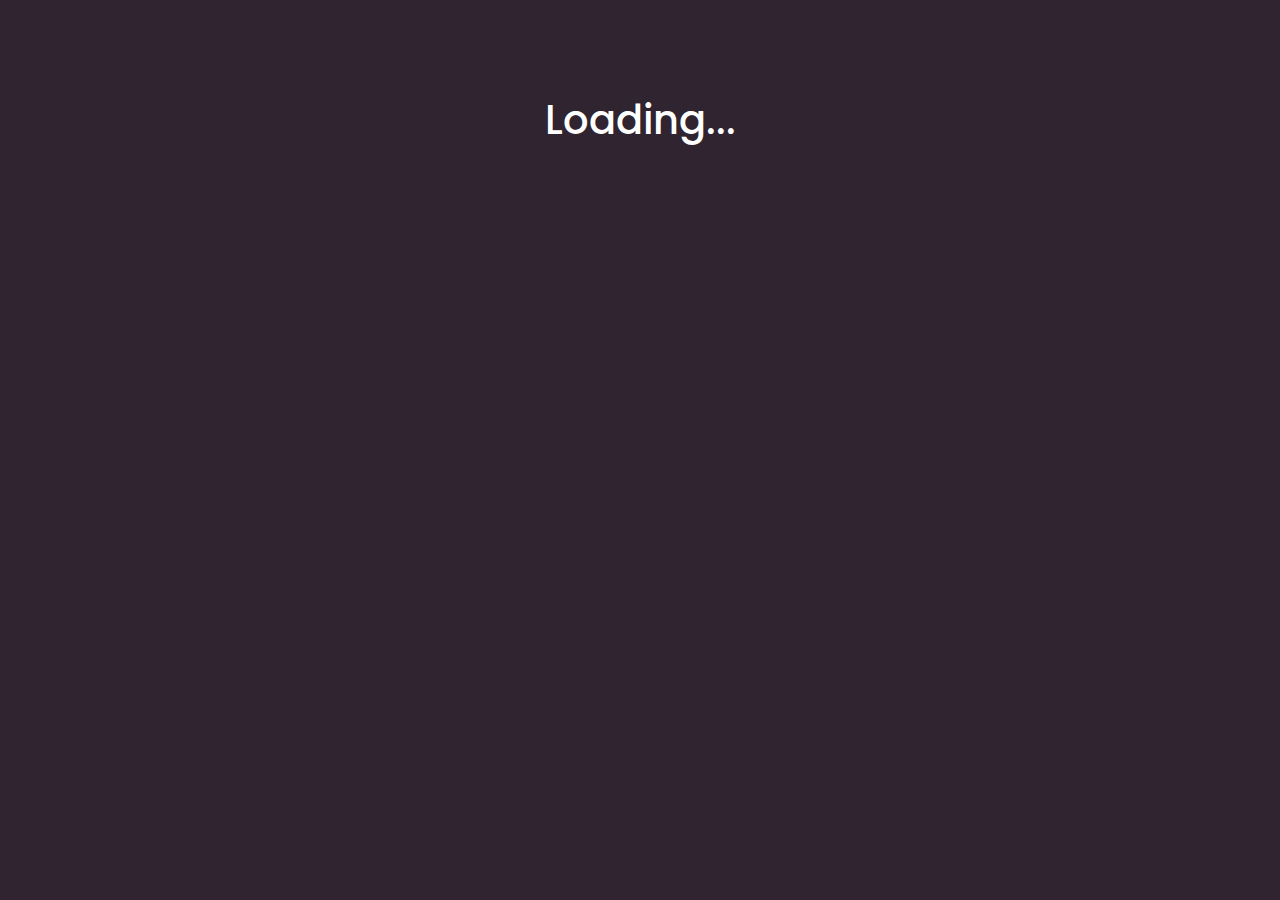
==== index.html @ 90894c11 "initial commit" ====
<!doctype html>
<html lang="en">
<head>
	<!-- metatags -->
	<meta charset="utf-8">
	<meta name="viewport" content="width=device-width, initial-scale=1, shrink-to-fit=no">
	<meta name="theme-color" content="#343a40">

	<!-- SEO related -->
	<meta name="description" content="Welcome to blockchain development. Your ICO is over, hype is drying up. Take the private keys, drain everything.">
	<meta name="keywords" content="Ethereum, F3D, Fomo3D, Proof of Weak Hands, P3D, PoWH3D, Cryptocurrency, ICO, Parody, Satire, Gambling, Jackpot, Lottery, Referral, Passive Income, UBI">
	<meta name="author" content="Team JUST">

	<!-- open graph -->
	<meta property="og:title" content="Fomo4D: Your Personal Exit Scam">
	<meta property="og:description" content="Welcome to blockchain development. Your ICO is over, hype is drying up. Take the private keys, drain everything.">
	<meta property="og:type" content="website">
	<meta property="og:url" content="https://fomo4d.io/">
	<meta property="og:image" content="https://exitscam.me/img/og_logo.png">
	<meta property="og:image:width" content="400">
	<meta property="og:iamge:height" content="400">

	<!-- icons -->
	<link rel="apple-touch-icon" sizes="114x114" href="../img/apple-114.png">
	<link rel="apple-touch-icon" sized="72x72" href="../img/apple-72.png">
	<link rel="apple-touch-icon" href="../img/apple.png">
	<link rel="shortcut icon" type="image/x-icon" href="../img/favicon.ico">

	<!-- css -->
	<link rel="stylesheet" href="css/bootstrap.min.css">
	<link rel="stylesheet" href="css/custom.css">
	<link rel="stylesheet" href="css/alertify.css">
	<link rel="stylesheet" href="css/base.css">
	<link rel="stylesheet" href="css/ghostframe.css">
	<link href="https://fonts.googleapis.com/css?family=Poppins:200,400" rel="stylesheet">
	<script src="js/jquery-3.2.0.min.js"></script>
	<title>Fomo4D</title>
</head>
<body>
<module-bash>
</module-bash>
<!-- <div class="blurryboy"></div> -->
<div id="main-wrapper">
	<!-- navigation -->
	<header class="topbar fixed-top">
		<module-navbar>
		</module-navbar>
	</header>
	<!-- /navigation -->
	<!-- noscript message -->
	<noscript>
		<div class="row">
			<div class="col">
				<div class="alert alert-purp pulse text-center text-light" role="alert" style="margin-top:8rem;">Please enable Javascript to play Fomo3D</div>
			</div>
		</div>
	</noscript>
	<!-- /noscript -->
	<!-- modal loading -->
	<!-- toggle with jQuery('#loading').modal({backdrop: 'static', keyboard: false})
    this makes it impossible to close modal by clicking outside the box -->
	<module-metamask></module-metamask>
	<!-- /modal loading -->
	<!-- modal vanity -->
	<module-vanity>
	</module-vanity>

	<div class="modal fade" id="vanity_cn" tabindex="-1" role="dialog" aria-hidden="true">
		<div class="modal-dialog modal-dialog-centered" role="document">
			<div class="modal-content bg-dark text-light">
				<div class="modal-body" style="padding-top:1.5rem; padding-bottom:1.5rem;">
					<!-- Name chooser -->
					<div class="row">
						<div class="col">
							<p class="lead nomarginb">将你的名字永久保留在链上</p>
						</div>
						<div class="col-auto">
							<p class="text-right nomarginb">
								<a href="#" class="closemodal">
									<i class="fas fa-times"></i>
								</a>
							</p>
						</div>
					</div>
					<hr>
					<div class="row">
						<div class="col">
							<div class="row">
								<div class="col">
									<div class="input-group mb-3">
										<div class="input-group-prepend">
											<button class="btn btn-outline-yel" type="button" id="randomName">
												随机
											</button>
										</div>
										<input class="form-control text-center" type="text" placeholder="输入名字" id="nameInput">
									</div>
								</div>
							</div>
							<p class="small">
								<br>
								名字必须符合以下条件:<br>
								-必须独一无二<br>
								-32字符以内<br>
								-小写英文字母及数字<br>
								-不得为纯数字<br>
								-无特殊字母<br>
								-字符间不超过一个空格<br>
								<br>
								如果请求失败，表明名字不符合以上至少一项 <br>
								<br>
								名字永远属于你，但游戏与排行榜仅显示最近使用的名字。你可以拥有任意数量的名字。<br><br>

								起个好名字
							</p>
						</div>
					</div>
					<div class="row">
						<div class="col">
							<button class="btn btn-purp btn-block btn-lg" id="namePurchase"><i class="fab fa-ethereum"></i> 花费 0.01 ETH 命名</button>
							<p style="font-size:0.7rem;color:#afafaf"> 费用将分配给社区成员.</p>
						</div>
					</div>
					<!-- /Name chooser -->
				</div>
			</div>
		</div>
	</div>
</div>

<div class="modal" role="dialog" id="starting_note">
	<div class="modal-dialog" role="document">
		<div class="modal-content bg-dark text-light">
			<div class="modal-header">
				<h5 class="modal-title">Stay Safe! - 注意安全!</h5>
				<button type="button" class="close" data-dismiss="modal" aria-label="Close">
					<span aria-hidden="true">&times;</span>
				</button>
			</div>
			<div class="modal-body">
				<p>FoMo 4D notes.</p>
			</div>
			<div class="modal-footer">
				<button type="button" class="btn btn-block btn-lg btn-secondary btn-purp" data-dismiss="modal">Got it!</button>
			</div>
		</div>
	</div>
</div>
<div id="spacer" class="spacer"></div>
<!-- main content (exchangeable) -->
<module-template>
</module-template>
<module-airdrop>
</module-airdrop>
<module-modal>
</module-modal>
<!-- /main content -->
</div>

<script src="js/clipboard.min.js"></script>
<script src="js/alertify.js"></script>
<script src="js/bootstrap.bundle.js"></script>
<!-- <script src="js/bootstrap.min.js"></script> -->
<script src="js/fontawesome-all.min.js"></script>
<script>
    var language = localStorage.getItem("language")
	var language_suffix = ""
	if (language === undefined || language.length === 0) {
        language = "en"
	}
	if (language === "cn") {
        language_suffix = ".cn"
	}

    if(!localStorage.getItem("seenNote")){
        // Start phishing warning on load
        jQuery("#starting_note").modal()

        localStorage.setItem("seenNote", true)
    }
</script>
<script src="js/bundle.js"></script>
</body>
</html>
---- css/custom.css ----
/* general declarations, unsorted */
body {
	font-family: Poppins;
  background-color: #302430;
}
.brand-logo {
	height: 3rem;
}
.modal-logo {
  height: 2rem;
}
.allcaps {
	text-transform: uppercase;
}
.blurryboy {
	position: fixed;
	display: block;
	z-index: -1;
	left:-0.75%;
	top:-0.5%;
	width: 102%;
	height: 102%;
	background-image: url('../dist/img/purple_bg.jpg');
	background-size: cover;
	background-repeat: no-repeat;
	background-position: center;
	-webkit-filter: blur(5px);
  	-moz-filter: blur(5px);
  	-o-filter: blur(5px);
  	-ms-filter: blur(5px);
  	filter: blur(5px);
}
.blurryboyblue {
	position: fixed;
	display: block;
	z-index: -1;
	left:-0.75%;
	top:-0.5%;
	width: 102%;
	height: 102%;
	background-image: url('../dist/img/blue_bg.jpg');
	background-size: cover;
	background-repeat: no-repeat;
	background-position: center;
	-webkit-filter: blur(5px);
  	-moz-filter: blur(5px);
  	-o-filter: blur(5px);
  	-ms-filter: blur(5px);
  	filter: blur(5px);
}
.blurryboybluedark {
	position: fixed;
	display: block;
	z-index: -1;
	left:-0.75%;
	top:-0.5%;
	width: 102%;
	height: 102%;
	background-image: url('../dist/img/blue_bg_dark.jpg');
	background-size: cover;
	background-repeat: no-repeat;
	background-position: center;
	-webkit-filter: blur(5px);
  	-moz-filter: blur(5px);
  	-o-filter: blur(5px);
  	-ms-filter: blur(5px);
  	filter: blur(5px);
}
.blurryboydark {
	position: fixed;
	display: block;
	z-index: -1;
	left:-0.75%;
	top:-0.5%;
	width: 102%;
	height: 102%;
	background-image: url('../dist/img/purple_bg_dark.jpg');
	background-size: cover;
	background-repeat: no-repeat;
	background-position: center;
	-webkit-filter: blur(5px);
  	-moz-filter: blur(5px);
  	-o-filter: blur(5px);
  	-ms-filter: blur(5px);
  	filter: blur(5px);
}
.p3dblurryboy {
	position: fixed;
	display: block;
	z-index: -1;
	left:-0.75%;
	top:-0.5%;
	width: 102%;
	height: 102%;
	background-image: url('../dist/img/not_purple_bg.jpg');
	background-size: cover;
	background-repeat: no-repeat;
	background-position: center;
	-webkit-filter: blur(5px);
  	-moz-filter: blur(5px);
  	-o-filter: blur(5px);
  	-ms-filter: blur(5px);
  	filter: blur(5px);
}
.outoforder {
  position: absolute;
  left: 0;
  top: 0;
  width: 100%;
  height: 100%;
  z-index: 9;
}
.ooo-purp {
  background-color: rgba(48, 36, 48, 0.8);
}
.ooo-grey {
  background-color: rgba(52, 58, 64, 0.8);
}
.btn-purp {
	color:white;
	background-color: #f000f0;
}
.btn-blu {
	color:white;
	background-color: #0055f0;
}
.btn-blu:hover, .btn-blu.active{
	background-color: #5491ff;
	box-shadow: 0 0 2px #2472ff, 0 0 25px #3e82ff, 0 0 5px #5491ff;
	text-shadow: 0 0 2px #2472ff;
	color:white;
}
.btn-purp:hover, .btn-purp.active{
	background-color: #ff4fff;
	box-shadow: 0 0 2px #2b002b, 0 0 25px #c0c, 0 0 5px #f0f;
	text-shadow: 0 0 2px #2b002b;
	color:white;
}
.btn-gren {
	color:white;
	background-color: #019001;
}
.btn-gren:hover, .btn-gren.active{
	background-color: #00ff00;
	box-shadow: 0 0 2px #032b00, 0 0 25px #00cc18, 0 0 5px #f0f;
	text-shadow: 0 0 2px #032b00;
	color:white;
}
.btn-outline-purp {
  color:white;
  background-color: transparent;
  border: 1px solid #702571;
}
.btn-outline-purp:hover, .btn-outline-purp.active {
  color:white;
  background-color: #702571;
}
.btn-outline-blu {
  color:white;
  background-color: transparent;
  border: 1px solid #003aa4;
}
.btn-outline-blu:hover, .btn-outline-blu.active {
  color:white;
  background-color: #003aa4;
}
.btn-outline-gren {
  color:white;
  background-color: transparent;
  border: 1px solid #00a42a;
}
.btn-outline-gren:hover, .btn-outline-gren.active {
  color:white;
  background-color: #00ff00;
  	box-shadow: 0 0 2px #032b00, 0 0 25px #00cc00, 0 0 5px #f0f;
	text-shadow: 0 0 2px #032b00;
}
.btn-outline-yel {
  color:#e6ae49;
  background-color: transparent;
  border: 1px solid #e6ae49;
}
.btn-outline-yel:hover {
  color:white;
  background-color: #e6ae49;
}
.btn-viol {
	color:white;
	background-color: #0B6623 ;
	text-shadow: 0 0 2px #1e511e;
}
.btn-viol:hover, .btn-viol.active{
	background-color: #0ef70e;
	box-shadow: 0 0 2px #1e511e, 0 0 25px #2cb32c, 0 0 5px #00ff00;
	text-shadow: 0 0 2px #1e511e;
	color:white;
}
.fa-question-circle {
  color:#e6ae49;
}
.qbtn {
  background-color: transparent;
  border: none;
}
.qbtn:hover {
  cursor: pointer;
}
.qbtn:hover .fa-question-circle {
  color: white;
  filter: drop-shadow(0 0 2px #8a682b) drop-shadow(0 0 10px #cf9c41) drop-shadow(0 0 5px #e6ae49)!important;
  -webkit-filter: drop-shadow(0 0 2px #8a682b) drop-shadow(0 0 10px #cf9c41) drop-shadow(0 0 5px #e6ae49)!important;
}
a:hover{
  color:white;
}

/* a.btn-purp:hover, button.btn-purp:hover {
	color: white;
	filter: drop-shadow(0 0 2px #2b002b) drop-shadow(0 0 10px #c0c) drop-shadow(0 0 5px #f0f);
	-webkit-filter: drop-shadow(0 0 2px #2b002b) drop-shadow(0 0 10px #c0c) drop-shadow(0 0 5px #f0f);
} */
.progress {
	background-color: #2d3238;
	border-top:1px solid #1d2024;
	border-bottom:1px solid #676b70;
	height:5px;
}
.progress-bar {
	background-color: #f000f0;
}
.progress-bar-glow {
	content: url('../dist/img/progress_after.png');
	position: absolute;
	height:3px;
}
.truncate {
  white-space: nowrap;
  overflow: hidden;
  text-overflow: ellipsis;
}
.table td, .table th {
	border: none;
}
.borderchange {
	border-bottom: 1px solid rgba(0,0,0,.1)!important;
}
thead tr:hover {
	text-shadow: none!important;
}
tbody th {
	font-weight: normal;
}
tbody tr:first-child th:before {
	content: url('../dist/img/icon_filled.png');
	position:absolute;
	left:2px;
	filter: drop-shadow(0 0 2px #2b002b) drop-shadow(0 0 25px #c0c) drop-shadow(0 0 5px #f0f);
	-webkit-filter: drop-shadow(0 0 2px #2b002b) drop-shadow(0 0 25px #c0c) drop-shadow(0 0 5px #f0f);
}
tr:hover {
	background-color: transparent;
	text-shadow: 0 0 2px #2b002b, 0 0 25px #c0c, 0 0 5px #f0f;
}
.playername{
	overflow: hidden;
	max-width:6.5rem;
}
.textshade {
	text-shadow: 0 0 2px #22252a, 0 0 10px #0d0e10;
}
.jumboshade {
	box-shadow: 0 0 2px #22252a;
}
.jumbotron-adjust {
	padding: 1rem!important;
}
.jumbotron-fix {
	max-height:100%;
	max-width: 100%;

}
.jumbotron2 {
 padding:1rem 1rem;
 margin-bottom:1rem;
 background-color:rgba(255, 255, 255, 0.85);
 border-radius:.3rem;
}
.jumbotron-dark {
 padding:1rem 1rem;
 margin-bottom:1rem;
 background-color:rgba(0, 0, 0, 0.19);
 border-radius:.3rem;
}
.nobg {
	background-color: transparent;
}
.tright {
	text-align: right;
}
.nav-link {
	  border: 1px solid transparent;
}
.nav-link:hover {
	text-shadow: 0 0 2px #2b002b, 0 0 25px #c0c, 0 0 5px #f0f;
	color:white;
}
.nav-link-gren-on{
	text-shadow: 0 0 2px #002b00, 0 0 25px #0c0, 0 0 5px #0f0;
	background-color: transparent;
}
.nav-link-purp-on{
	text-shadow: 0 0 2px #2b002b, 0 0 25px #c0c, 0 0 5px #f0f;
	background-color: transparent;
}
.nav-link-blu-on{
  text-shadow: 0 0 2px #001f58, 0 0 25px #0055f1, 0 0 5px #003aa4;
  background-color: transparent;
}
.nav-link-blu-on:hover {
  text-shadow: 0 0 2px #001f58, 0 0 25px #0055f1, 0 0 5px #003aa4;
  background-color: transparent;
  border: 1px solid #0055f1;
}
.nav-link-gren:hover {
	text-shadow: 0 0 2px #002b00, 0 0 25px #0c0, 0 0 5px #0f0;
	background-color: transparent;
	border: 1px solid #0c0;
}
.nav-link-purp:hover {
	text-shadow: 0 0 2px #2b002b, 0 0 25px #c0c, 0 0 5px #f0f;
	background-color: transparent;
	border: 1px solid #c0c;
}
.nav-link-gren-shadow:hover {
	text-shadow: 0 0 2px #002b00, 0 0 25px #0c0, 0 0 5px #0f0 !important;
	background-color: transparent;
}
.nav-item a {
	color: white!important;
}
.nav-item > .active {
	background-color: #ff4fff!important;
	box-shadow: 0 0 2px #2b002b, 0 0 25px #c0c, 0 0 5px #f0f;
}
.teaser-cover {
	background-color: transparent;
}
.spacer {
  margin-top:6rem;
}
.spacerhide {
	margin-top:0rem !important;
}
.marginb{
	margin-bottom:1rem;
}
.margint{
	margin-top:1rem;
}
.nomarginb{
	margin-bottom: 0;
}
.nopadding-l{
	padding-left:0;
}
.nopadding-r{
	padding-right:0;
}
.nomargin-l{
	margin-left:0;
}
.nomargin-r{
	margin-right:0;
}
.nopadding-b{
	padding-bottom: 0;
}
.carousel-bg {
	background-size: cover;
	background-repeat: no-repeat;
	background-position: center;
}
.whales {
	background-image: url('../dist/img/bg_whales.png');
}
.whalescore {
	background-image: url('../img/twhale.png');
	background-position: 50% 50%;
	background-size: 50px auto;
	background-repeat: no-repeat;
}
.bears {
	background-image: url('../dist/img/bg_bears.png');
}
.bearscore {
	background-image: url('../img/tbear.png');
	background-position: 50% 50%;
	background-size: 50px auto;
	background-repeat: no-repeat;
}
.bulls {
	background-image: url('../dist/img/bg_bulls.png');
}
.bullscore {
	background-image: url('../img/tbull.png');
	background-position: 50% 50%;
	background-size: 50px auto;
	background-repeat: no-repeat;
}
.sneks {
	background-image: url('../dist/img/bg_Sneks.png');
}
.snekscore {
	background-image: url('../img/tsnek.png');
	background-position: 50% 50%;
	background-size: 50px auto;
	background-repeat: no-repeat;
}
.teamscore {
	background-color: #2d3238;
	border-top:1px solid #1d2024;
	border-bottom:1px solid #676b70;
}
.glow {
	text-shadow: 0 0 2px #2b002b, 0 0 10px #c0c, 0 0 5px #f0f;
}
.glow-gren {
	text-shadow: 0 0 2px #0b2b00, 0 0 10px #00cc00, 0 0 5px #0f0;
}
.glow-slow {
	text-shadow: 0 0 2px #0b002b, 0 0 10px #2ee1ef, 0 0 5px #008aff;
}
.titleglow {
  text-shadow: 0 0 5px #2b002b, 0 0 20px #c0c, 0 0 10px #f0f;
  color:white;
}
.titleglow-green{
	text-shadow: 0 0 5px #2b002b, 0 0 20px #0c0, 0 0 10px #0f0;
  color:white;
}
.titleglow-slow {
  text-shadow: 0 0 5px #0b002b, 0 0 20px #2ee1ef, 0 0 10px #008aff;
  color:white;
}
.boxglow {
	box-shadow: 0 0 2px #2b002b, 0 0 10px #c0c, 0 0 5px #f0f;
}

.dropglow-yel {
  color: white;
  filter: drop-shadow(0 0 2px #8a682b) drop-shadow(0 0 10px #cf9c41) drop-shadow(0 0 5px #e6ae49)!important;
  -webkit-filter: drop-shadow(0 0 2px #8a682b) drop-shadow(0 0 10px #cf9c41) drop-shadow(0 0 5px #e6ae49)!important;
}
.glow-yel {
  text-shadow: 0 0 2px #8a682b, 0 0 10px #cf9c41, 0 0 5px #e6ae49;
}

.carousel-indicators > li.active {
	box-shadow: 0 0 2px #2b002b, 0 0 10px #c0c, 0 0 5px #f0f;
}
.carousel-control-next:hover, .carousel-control-prev:hover {
	filter: drop-shadow(0 0 2px #2b002b) drop-shadow(0 0 25px #c0c) drop-shadow(0 0 5px #f0f);
	-webkit-filter: drop-shadow(0 0 2px #2b002b) drop-shadow(0 0 25px #c0c) drop-shadow(0 0 5px #f0f);
}
.tab-container {
	padding:1rem;
}
.tab-adjust {
	border:0!important;
}
.tab-rounded {
  border-radius:0px 0px 5px 5px!important;
}
.tabs-border-adjust{
  border-bottom:1px solid #343a40;
}
.tab-link{
  border: none!important;
}
.tab-link.active{
  box-shadow: none;
  background-color: #343a40!important;
  border: none;
}
.tab-link:hover{
  border:none;
  background-color:#2d3238;
}
.absolute-overlay {
	margin-top:-4rem;
}
.start-teaser {
	background-image: url('../dist/img/landscape_bg.jpg');
	background-repeat: no-repeat;
	background-size: cover;
	background-position: center;
}
.intro-text {
	padding-left:10rem;
	padding-right:10rem;
}
#quotes{
  margin-top:3.9rem;
  z-index:-1;
}
.alert-purp{
  background-color: #ff32ff;
  border-color: #f0f;
}
.cta-ticket{
  display:none;
}
.pulse{
  animation:pulse 0.75s infinite;
}
.pulse-blu{
  animation:pulseblu 0.75s infinite;
}
.pulse-gren{
  animation:pulsegren 0.75s infinite;
}
.teampulse{
  animation:slowpulse 0.75s infinite;
}
.pulsetutorial{
  animation:pulsedrop 0.75s infinite;
  position:absolute;
  top:0.2rem;
}
.form-check-label{

}
.form-radio{
  opacity: 0;
  position: absolute;
}
.checkmark{
  position: absolute;
  top: -20px;
  left: 0;
  transform: scale(0.2);
}
.checkmark::before {
  position: absolute;
  top: 0;
  left: 0;
}
label > img{
  cursor: pointer;
}
.bear.checkmark {
  transform: scale(0.17);
  top: -17px;
}
.bull.checkmark {
  top: -17px;
}
.snek.checkmark {
  top: -17px;
}
/*.whale::before{
  content:url('../img/whales.png');
}
.bear::before{
  content:url('../img/bears.png');
}
.bull::before{
  content:url('../img/bulls.png');
}
.snek::before{
  content:url('../img/sneks.png');
}*/
.team input:checked ~ img {
  filter: drop-shadow(0 0 2px #2b002b) drop-shadow(0 0 15px #c0c) drop-shadow(0 0 5px #f0f);
  -webkit-filter: drop-shadow(0 0 2px #2b002b) drop-shadow(0 0 15px #c0c) drop-shadow(0 0 5px #f0f);
}
.team img:hover {
  animation:slowpulse 1s infinite;
  filter: drop-shadow(0 0 2px #2b002b) drop-shadow(0 0 25px #c0c) drop-shadow(0 0 5px #f0f);
}
.checkmark:after{
  content: "";
  position: absolute;
  display: none;
}
.ethglow{
  filter: drop-shadow(0 0 2px #0b002b) drop-shadow(0 0 25px #c0c) drop-shadow(0 0 5px #f0f);
  -webkit-filter: drop-shadow(0 0 2px #0b002b) drop-shadow(0 0 25px #c0c) drop-shadow(0 0 5px #f0f);
}
.ethglow-slow{
  filter: drop-shadow(0 0 2px #2b002b) drop-shadow(0 0 25px #2ee1ef) drop-shadow(0 0 5px #008aff);
  -webkit-filter: drop-shadow(0 0 2px #2b002b) drop-shadow(0 0 25px #2ee1ef) drop-shadow(0 0 5px #008aff);
}
.ethglow-green{
  filter: drop-shadow(0 0 2px #2b002b) drop-shadow(0 0 25px #0c0) drop-shadow(0 0 5px #0f0);
  -webkit-filter: drop-shadow(0 0 2px #2b002b) drop-shadow(0 0 25px #0c0) drop-shadow(0 0 5px #0f0);
}
.ethglow-calm-down-sumpunk{
  filter: drop-shadow(0 0 2px #2b002b) drop-shadow(0 0 1px #c0c) drop-shadow(0 0 2px #f0f);
  -webkit-filter: drop-shadow(0 0 2px #2b002b) drop-shadow(0 0 1px #c0c) drop-shadow(0 0 2px #f0f);
}
.ethglow-its-okay-justo{
  filter: drop-shadow(0 0 2px #2b002b) drop-shadow(0 0 10px #c0c) drop-shadow(0 0 2px #f0f);
  -webkit-filter: drop-shadow(0 0 2px #2b002b) drop-shadow(0 0 10px #c0c) drop-shadow(0 0 2px #f0f);
}
.miniloader {
    border-top: 2px solid #f0f;
    border-radius: 50%;
    width: 50px;
    height: 50px;
    animation: spin 0.6s linear infinite;
    position: absolute;
    top:-0.8rem;
}
.loader {
    border-top: 2px solid #f0f;
    border-radius: 50%;
    width: 50px;
    height: 50px;
    animation: spin 0.6s linear infinite;
    position: absolute;
    top: 25%;
    left: calc(100vw / 2 - 31px);
	  transform: translate(-50%, -50%);
}
.airdropicon {
  color:white;
  font-size: 7rem;
}
.blur {
  background-color: rgba(205,205,205,0.4);
  width: 100vw;
  height: 100vw;
  position: fixed;
  overflow: hidden;
  z-index: 99999999;
}

.hidden {
	display: none;
}
.glitch {
  position: relative;
}
.glitch:after {
  content: attr(data-text);
  position: absolute;
  top: 3px;
  overflow: hidden;
  clip: rect(0, 900px, 0, 0);
  animation: noise-anim infinite linear alternate-reverse;
  background-color: #240624!important;
}
.glitch:before {
  content: attr(data-text);
  position: absolute;
  top: 2px;
  overflow: hidden;
  clip: rect(0, 900px, 0, 0);
  animation: noise-anim-2 infinite linear alternate-reverse;
  background-color: #240624!important;
}
.glitch-regular:after{
  left:-1;
}
.glitch-regular:before{
  left:0;
}
.glitch-center:after, .glitch-center:before{
  left:0;
}
.afflink {
  overflow: hidden;
  text-overflow: ellipsis;
}
a{
  color:white;
}
/* circular progress bar for airdrop modal */
.cprogress {
  width: 7rem;
  height: 7rem;
  line-height: 30px;
  background: none;
  margin: 0 auto;
  box-shadow: none;
  position: relative;
}
.cprogress:after {
  content: "";
  width: 100%;
  height: 100%;
  border-radius: 50%;
  border: 2px solid #2d3238;
  position: absolute;
  top: 0;
  left: 0;
}
.cprogress > span {
  width: 50%;
  height: 100%;
  overflow: hidden;
  position: absolute;
  top: 0;
  z-index: 1;
}
.cprogress .cprogress-left {
  left: 0;
}
.cprogress .cprogress-bar {
  width: 100%;
  height: 100%;
  background: none;
  border-width: 2px;
  border-style: solid;
  position: absolute;
  top: 0;
  border-color: #f0f;
}
.cprogress .cprogress-left .cprogress-bar {
  left: 100%;
  border-top-right-radius: 75px;
  border-bottom-right-radius: 75px;
  border-left: 0;
  -webkit-transform-origin: center left;
  transform-origin: center left;
}
.cprogress .cprogress-right {
  right: 0;
}
.cprogress .cprogress-right .cprogress-bar {
  left: -100%;
  border-top-left-radius: 75px;
  border-bottom-left-radius: 75px;
  border-right: 0;
  -webkit-transform-origin: center right;
  transform-origin: center right;
}
.cprogress .cprogress-value {
  display: flex;
  border-radius: 50%;
  font-size: 7rem;
  text-align: center;
  line-height: 1rem;
  align-items: center;
  justify-content: center;
  font-weight: 300;
}
.cprogress .cprogress-value div {

}
.cprogress .cprogress-value span {
  font-size: 12px;
  text-transform: uppercase;
}
.cprogress-value{
  z-index:2;
}
.cprogress {
  z-index:1;
}

/* This for loop creates the  necessary css animation names
Due to the split circle of cprogress-left and cprogress right, we must use the animations on each side.
*/
.cprogress[data-percentage="10"] .cprogress-right .cprogress-bar {
  animation: loading-1 1.5s linear forwards;
}
.cprogress[data-percentage="10"] .cprogress-left .cprogress-bar {
  animation: 0;
}

.cprogress[data-percentage="20"] .cprogress-right .cprogress-bar {
  animation: loading-2 1.5s linear forwards;
}
.cprogress[data-percentage="20"] .cprogress-left .cprogress-bar {
  animation: 0;
}

.cprogress[data-percentage="30"] .cprogress-right .cprogress-bar {
  animation: loading-3 1.5s linear forwards;
}
.cprogress[data-percentage="30"] .cprogress-left .cprogress-bar {
  animation: 0;
}

.cprogress[data-percentage="40"] .cprogress-right .cprogress-bar {
  animation: loading-4 1.5s linear forwards;
}
.cprogress[data-percentage="40"] .cprogress-left .cprogress-bar {
  animation: 0;
}

.cprogress[data-percentage="50"] .cprogress-right .cprogress-bar {
  animation: loading-5 1.5s linear forwards;
}
.cprogress[data-percentage="50"] .cprogress-left .cprogress-bar {
  animation: 0;
}

.cprogress[data-percentage="60"] .cprogress-right .cprogress-bar {
  animation: loading-5 1.5s linear forwards;
}
.cprogress[data-percentage="60"] .cprogress-left .cprogress-bar {
  animation: loading-1 1.5s linear forwards 1.5s;
}

.cprogress[data-percentage="70"] .cprogress-right .cprogress-bar {
  animation: loading-5 1.5s linear forwards;
}
.cprogress[data-percentage="70"] .cprogress-left .cprogress-bar {
  animation: loading-2 1.5s linear forwards 1.5s;
}

.cprogress[data-percentage="80"] .cprogress-right .cprogress-bar {
  animation: loading-5 1.5s linear forwards;
}
.cprogress[data-percentage="80"] .cprogress-left .cprogress-bar {
  animation: loading-3 1.5s linear forwards 1.5s;
}

.cprogress[data-percentage="90"] .cprogress-right .cprogress-bar {
  animation: loading-5 1.5s linear forwards;
}
.cprogress[data-percentage="90"] .cprogress-left .cprogress-bar {
  animation: loading-4 1.5s linear forwards 1.5s;
}

.cprogress[data-percentage="100"] .cprogress-right .cprogress-bar {
  animation: loading-5 0.5s linear forwards;
}
.cprogress[data-percentage="100"] .cprogress-left .cprogress-bar {
  animation: loading-5 0.5s linear forwards 0.5s;
}
.cprogress[data-percentage="100"] > .cprogress-value{
  color:#fff;
  filter: drop-shadow(0 0 2px #2b002b) drop-shadow(0 0 10px #c0c) drop-shadow(0 0 5px #f0f);
  -webkit-filter: drop-shadow(0 0 2px #2b002b) drop-shadow(0 0 10px #c0c) drop-shadow(0 0 5px #f0f);
}

@keyframes loading-1 {
  0% {
    -webkit-transform: rotate(0deg);
    transform: rotate(0deg);
  }
  100% {
    -webkit-transform: rotate(36);
    transform: rotate(36deg);
  }
}
@keyframes loading-2 {
  0% {
    -webkit-transform: rotate(0deg);
    transform: rotate(0deg);
  }
  100% {
    -webkit-transform: rotate(72);
    transform: rotate(72deg);
  }
}
@keyframes loading-3 {
  0% {
    -webkit-transform: rotate(0deg);
    transform: rotate(0deg);
  }
  100% {
    -webkit-transform: rotate(108);
    transform: rotate(108deg);
  }
}
@keyframes loading-4 {
  0% {
    -webkit-transform: rotate(0deg);
    transform: rotate(0deg);
  }
  100% {
    -webkit-transform: rotate(144);
    transform: rotate(144deg);
  }
}
@keyframes loading-5 {
  0% {
    -webkit-transform: rotate(0deg);
    transform: rotate(0deg);
  }
  100% {
    -webkit-transform: rotate(180);
    transform: rotate(180deg);
  }
}
.cprogress {
  margin-bottom: 1em;
}


/* different animation durations for reusing on glitch effect */
.anim-speed-1:before {
  animation-duration: 1s;
}
.anim-speed-1:after, .anim-speed-2:before {
  animation-duration: 2s;
}
.anim-speed-2:after, .anim-speed-3:before {
  animation-duration: 3s;
}
.anim-speed-3:after, .anim-speed-4:before {
  animation-duration: 4s;
}
.anime-speed-4:after {
  animation-duration: 5s;
}
/* keyframes for various animations */
/* text-glitch */
@keyframes noise-anim {
  0% {
    clip: rect(6px, 9999px, 44px, 0);
  }
  5% {
    clip: rect(29px, 9999px, 5px, 0);
  }
  10% {
    clip: rect(9px, 9999px, 60px, 0);
  }
  15% {
    clip: rect(61px, 9999px, 99px, 0);
  }
  20% {
    clip: rect(80px, 9999px, 49px, 0);
  }
  25% {
    clip: rect(5px, 9999px, 68px, 0);
  }
  30% {
    clip: rect(28px, 9999px, 54px, 0);
  }
  35% {
    clip: rect(10px, 9999px, 67px, 0);
  }
  40% {
    clip: rect(91px, 9999px, 60px, 0);
  }
  45% {
    clip: rect(9px, 9999px, 67px, 0);
  }
  50% {
    clip: rect(41px, 9999px, 79px, 0);
  }
  55% {
    clip: rect(56px, 9999px, 6px, 0);
  }
  60% {
    clip: rect(52px, 9999px, 58px, 0);
  }
  65% {
    clip: rect(22px, 9999px, 67px, 0);
  }
  70% {
    clip: rect(37px, 9999px, 15px, 0);
  }
  75% {
    clip: rect(65px, 9999px, 51px, 0);
  }
  80% {
    clip: rect(65px, 9999px, 75px, 0);
  }
  85% {
    clip: rect(32px, 9999px, 66px, 0);
  }
  90% {
    clip: rect(32px, 9999px, 17px, 0);
  }
  95% {
    clip: rect(40px, 9999px, 91px, 0);
  }
  100% {
    clip: rect(4px, 9999px, 99px, 0);
  }
}


@keyframes noise-anim-2 {
  0% {
    clip: rect(89px, 9999px, 47px, 0);
  }
  5% {
    clip: rect(89px, 9999px, 76px, 0);
  }
  10% {
    clip: rect(26px, 9999px, 17px, 0);
  }
  15% {
    clip: rect(62px, 9999px, 45px, 0);
  }
  20% {
    clip: rect(63px, 9999px, 32px, 0);
  }
  25% {
    clip: rect(82px, 9999px, 81px, 0);
  }
  30% {
    clip: rect(48px, 9999px, 81px, 0);
  }
  35% {
    clip: rect(65px, 9999px, 67px, 0);
  }
  40% {
    clip: rect(78px, 9999px, 27px, 0);
  }
  45% {
    clip: rect(19px, 9999px, 68px, 0);
  }
  50% {
    clip: rect(93px, 9999px, 51px, 0);
  }
  55% {
    clip: rect(96px, 9999px, 17px, 0);
  }
  60% {
    clip: rect(2px, 9999px, 30px, 0);
  }
  65% {
    clip: rect(90px, 9999px, 90px, 0);
  }
  70% {
    clip: rect(95px, 9999px, 30px, 0);
  }
  75% {
    clip: rect(70px, 9999px, 39px, 0);
  }
  80% {
    clip: rect(13px, 9999px, 57px, 0);
  }
  85% {
    clip: rect(24px, 9999px, 10px, 0);
  }
  90% {
    clip: rect(59px, 9999px, 68px, 0);
  }
  95% {
    clip: rect(58px, 9999px, 28px, 0);
  }
  100% {
    clip: rect(92px, 9999px, 48px, 0);
  }
}

/* spinning loader */
@keyframes spin {
    0% { transform: rotate(0deg); }
    100% { transform: rotate(360deg); }
}
/* pulse effect */
@keyframes pulse {
  0% {
    -moz-box-shadow: 0 0 0 0 rgba(204,0,204, 0.8);
    box-shadow: 0 0 0 0 rgba(204,0,204, 0.8);
  }
  70% {
      -moz-box-shadow: 0 0 0 5px rgba(204,0,204, 0.3);
      box-shadow: 0 0 0 5px rgba(204,0,204, 0.3);
  }
  100% {
      -moz-box-shadow: 0 0 0 10px rgba(204,0,204, 0);
      box-shadow: 0 0 0 10px rgba(204,0,204, 0);
  }
}
/* blue pulse for fomo3d slow mode */
@keyframes pulseblu {
  0% {
    -moz-box-shadow: 0 0 0 0 rgba(0,85,240, 0.8);
    box-shadow: 0 0 0 0 rgba(0,85,240, 0.8);
  }
  70% {
      -moz-box-shadow: 0 0 0 5px rgba(0,85,240, 0.3);
      box-shadow: 0 0 0 5px rgba(0,85,240, 0.3);
  }
  100% {
      -moz-box-shadow: 0 0 0 10px rgba(0,85,240, 0);
      box-shadow: 0 0 0 10px rgba(0,85,240, 0);
  }
}
/* green pulse for p3d awesome ui */
@keyframes pulsegren {
  0% {
    -moz-box-shadow: 0 0 0 0 rgba(0,255,0, 0.8);
    box-shadow: 0 0 0 0 rgba(0,255,0, 0.8);
  }
  70% {
      -moz-box-shadow: 0 0 0 5px rgba(0,255,0, 0.3);
      box-shadow: 0 0 0 5px rgba(0,255,0, 0.3);
  }
  100% {
      -moz-box-shadow: 0 0 0 10px rgba(0,255,0, 0);
      box-shadow: 0 0 0 10px rgba(0,255,0, 0);
  }
}
/* pulse effect for tutorialarrows */
@keyframes pulsedrop {
  0% {
    filter: drop-shadow(0 0 0 rgba(204,0,204, 0.8));
    -webkit-filter: drop-shadow(0 0 0 rgba(204,0,204, 0.8));
    left:-0.1rem;
    color: #f0f;
  }
  50% {
    left:-0.5rem;
  }
  70% {
      filter: drop-shadow(0 0 25px rgba(204,0,204, 0.6));
      -webkit-filter: drop-shadow(0 0 25px rgba(204,0,204, 0.6));
  }
  100% {
      filter: drop-shadow(0 0 40px rgba(204,0,204, 0));
      -webkit-filter: drop-shadow(0 0 40px rgba(204,0,204, 0));
      left:-0.1rem;
  }
}
/* team select */
@keyframes slowpulse {
  0% {
    filter: drop-shadow(0 0 2px rgba(43,0,34, 0.4)) drop-shadow(0 0 10px rgba(204,0,204, 0.4)) drop-shadow(0 0 5px rgba(255,0,255, 0.4));
    -webkit-filter: drop-shadow(0 0 2px rgba(43,0,34, 0.4)) drop-shadow(0 0 10px rgba(204,0,204, 0.4)) drop-shadow(0 0 5px rgba(255,0,255, 0.4));
  }
  60% {
    filter: drop-shadow(0 0 2px rgba(43,0,34, 1)) drop-shadow(0 0 10px rgba(204,0,204, 1)) drop-shadow(0 0 5px rgba(255,0,255, 1));
    -webkit-filter: drop-shadow(0 0 2px rgba(43,0,34, 1)) drop-shadow(0 0 10px rgba(204,0,204, 1)) drop-shadow(0 0 5px rgba(255,0,255, 1));
  }
  100% {
    filter: drop-shadow(0 0 2px rgba(43,0,34, 0.4)) drop-shadow(0 0 10px rgba(204,0,204, 0.4)) drop-shadow(0 0 5px rgba(255,0,255, 0.4));
    -webkit-filter: drop-shadow(0 0 2px rgba(43,0,34, 0.4)) drop-shadow(0 0 10px rgba(204,0,204, 0.4)) drop-shadow(0 0 5px rgba(255,0,255, 0.4));
  }
}

/* moving grid thing */
.grid-container {
  z-index:-1;
  position: absolute;
  top: 0;
  right: 0;
  bottom: 0;
  left: 0;
  margin: auto;
  -webkit-transform-style: preserve-3d;
          transform-style: preserve-3d;
  -webkit-perspective: 800px;
          perspective: 800px;
  overflow: hidden;
}

.grid-top,
.grid-bottom {
  position: absolute;
  top: 0;
  right: 0;
  bottom: 0;
  left: 0;
  margin: auto;
  background-size: 50px 50px;
}

.grid-top {
  background-image: linear-gradient(0deg, rgba(0, 0, 0, 0) 19%, rgba(184, 1, 179, 0.5) 24%, #b900b4 25%, #b900b4 26%, rgba(184, 1, 179, 0.5) 27%, rgba(0, 0, 0, 0) 32%, rgba(0, 0, 0, 0) 69%, rgba(184, 1, 179, 0.5) 74%, #b900b4 75%, #b900b4 76%, rgba(184, 1, 179, 0.5) 77%, rgba(0, 0, 0, 0) 82%, rgba(0, 0, 0, 0)), linear-gradient(90deg, rgba(0, 0, 0, 0) 19%, rgba(184, 1, 179, 0.5) 24%, #b900b4 25%, #b900b4 26%, rgba(184, 1, 179, 0.5) 27%, rgba(0, 0, 0, 0) 32%, rgba(0, 0, 0, 0) 69%, rgba(184, 1, 179, 0.5) 74%, #b900b4 75%, #b900b4 76%, rgba(184, 1, 179, 0.5) 77%, rgba(0, 0, 0, 0) 82%, rgba(0, 0, 0, 0));
  -webkit-transform: rotateX(-70deg) scale(2);
          transform: rotateX(-70deg) scale(2);
  -webkit-transform-origin: top center;
          transform-origin: top center;
  box-shadow: inset 0px -100px 100px 100px #302430;
  animation: rad 1s reverse linear infinite;
}

.grid-bottom {
  background-image: linear-gradient(0deg, rgba(0, 0, 0, 0) 19%, rgba(184, 1, 179, 0.5) 24%, #b900b4 25%, #b900b4 26%, rgba(184, 1, 179, 0.5) 27%, rgba(0, 0, 0, 0) 32%, rgba(0, 0, 0, 0) 69%, rgba(184, 1, 179, 0.5) 74%, #b900b4 75%, #b900b4 76%, rgba(184, 1, 179, 0.5) 77%, rgba(0, 0, 0, 0) 82%, rgba(0, 0, 0, 0)), linear-gradient(90deg, rgba(0, 0, 0, 0) 19%, rgba(184, 1, 179, 0.5) 24%, #b900b4 25%, #b900b4 26%, rgba(184, 1, 179, 0.5) 27%, rgba(0, 0, 0, 0) 32%, rgba(0, 0, 0, 0) 69%, rgba(184, 1, 179, 0.5) 74%, #b900b4 75%, #b900b4 76%, rgba(184, 1, 179, 0.5) 77%, rgba(0, 0, 0, 0) 82%, rgba(0, 0, 0, 0));
  -webkit-transform: rotateX(70deg) scale(2);
          transform: rotateX(70deg) scale(2);
  -webkit-transform-origin: bottom center;
          transform-origin: bottom center;
  box-shadow: inset 0px 100px 100px 100px #302430;
  -webkit-animation: rad 1s linear infinite;
          animation: rad 1s linear infinite;
  height:40rem;
  margin-top:-5rem;
}

@keyframes rad {
  100% {
    background-position: 0px 50px;
  }
}


/* responsive things for mobile */
@media only screen and (max-width: 750px) {
  .display-1 {
    font-size:4rem;
  }
  .mobile-image {
	  width: calc(5vh + 5vw)
  }
}
/* hide mobile-only things */
@media only screen and (min-width:999px){
  .only-mobile {
    display: none!important;
  }
  .navbar-expand-lg {
    flex-wrap:wrap!important;
  }
}
/* adjust for smaller viewports */
@media only screen and (max-width: 992px){
  #buyTabs, #statTabs {
    font-size: 0.8rem;
  }
  .only-mobile {
    color: white;
  }
  .no-mobile {
    display: none!important;
  }
   .mobile-image {
	  width: calc(10vh + 10vw)
  }
}
/* responsive for phonescreens */
@media only screen and (max-width:375px){
  .no-mobile {
    display: none;
  }
  .display-1, h4.display-4 {
    font-size: 2rem;
  }
  .display-3 > span {
    font-size: 2.5rem;
  }
  .headtimer {
    font-size:1rem!important;
  }
  .ticktock {
    padding-left:0!important;
	min-width:25px;
  }
  #ceolink, #ceolinkid, #ceolinkvanity {
    display: block;
    overflow: hidden;
    text-overflow: ellipsis;
  }
  #buyTabs, #statTabs {
    font-size: 1rem;
    -webkit-box-orient: vertical!important;
    -webkit-box-direction: normal!important;
    -ms-flex-direction: column!important;
    flex-direction: column!important;
  }
  #buyTabs > .nav-item,
  #statTabs > .nav-item {
    background-color: #2d3238!important;
  }
  #buyTabs >.nav-item a,
  #statTabs > .nav-item a {
    color:#575a5e!important;
  }
  #buyTabs >.nav-item a.active,
  #statTabs > .nav-item a.active {
    color:white!important;
  }
  #buyTabs > .nav-item:first-of-type,
  #statTabs > .nav-item:first-of-type {
    border-top-right-radius: .25rem;
    border-top-left-radius: .25rem;
  }
}

.btn {
  white-space: normal;
}

/* pepe */
.animation {
  position: fixed;
  bottom:-155px;
}

/*Image for Key Buttons*/
.key-img {
	background-image: url('../dist/img/buyonelogo.png');
	background-position: 1% 50%;
	background-size: 30px auto;
	background-repeat: no-repeat;
}


/* fookin justo ruinin' ur css m8 */
.tooltipyellow {
	color:#cf9c41;
}
.popoverglow {
  text-shadow: 0 0 2px #2b002b, 0 0 5px #c0c, 0 0 2px #f0f;
  color:white;
}
.titlepopoutrightmini{
   text-shadow: 1px 1px #9d009d,
                2px 2px #9d009d,
                3px 3px #9d009d;
}
.titlepopoutrightminigreen{
   text-shadow: 1px 1px #307b30,
                2px 2px #307b30,
                3px 3px #307b30;
}
.popoverrightmini{
   text-shadow: 1px 1px #ff9fff,
                2px 2px #ff9fff;
}
.titlepopout-right-mini-grey-glow{
   text-shadow: 1px 1px #565656,
                2px 2px #565656,
				0 0 2px #2b002b,
				0 0 5px #c0c,
				0 0 2px #f0f;
	color:white;
}
.titlepopout-right-mini-grey-shadow{
   text-shadow: 1px 1px #565656,
                2px 2px #565656,
				0 0 2px #565656,
				0 0 5px #565656,
				0 0 2px #565656;
	color:white;
}
.titlepopout-right-mini-grey-ethereum{
   text-shadow: 1px 1px #494874,
                2px 2px #494874,
				0 0 2px #1d2033,
				0 0 5px #1d2033,
				0 0 2px #1d2033;
	color:#1d2033;
}
.titlepopout-right-mini-grey{
   text-shadow: 1px 1px #565656,
                2px 2px #565656;
}
.titlepopoutrightminiinverse{
   color: #e84fe8;
   text-shadow: 1px 1px #000,
                2px 2px #000,
                3px 3px #000;
}
.popover{
	width: 100%;
    max-width: 500px;
}
/* Make sure that padding behaves as expected */
* {box-sizing:border-box}

.dropdown:toggle{
	background-color: transparent;
}

.dropdown-menu{
	background-color: #212529;
}

.nav-tabs .nav-item.show .nav-link, .nav-tabs .nav-link.active {
	background-color: transparent;
}

 /* The switch - the box around the slider */
.switch {
  position: relative;
  display: inline-block;
  width: 2rem;
  height: 1rem;
  margin-bottom: -.2rem;
  margin-left: .3rem;
}

/* Hide default HTML checkbox */
.switch input {
  display:none;
}

/* The slider */
.slider {
  position: absolute;
  cursor: pointer;
  top: 0;
  left: 0;
  right: 0;
  bottom: 0;
  background-color: #ccc;
  -webkit-transition: .4s;
  transition: .4s;
}

.slider:before {
  position: absolute;
  content: "";
  height: 0.8rem;
  width: 0.8rem;
  left: 0.2rem;
  bottom: 0.1rem;
  background-color: white;
  -webkit-transition: .4s;
  transition: .4s;
}

input:checked + .slider {
  background-color: #ab21f3;
}

input:focus + .slider {
  box-shadow: 0 0 1px #ab21f3;
}

input:checked + .slider:before {
  -webkit-transform: translateX(0.8rem);
  -ms-transform: translateX(0.8rem);
  transform: translateX(0.8rem);
}

/* Rounded sliders */
.slider.round {
  border-radius: 26px;
}

.slider.round:before {
  border-radius: 50%;
}

.dropdown-item:hover {
  background-color: rgb(255, 0, 255);
  color: black;
}
.dropdown-item-p3d:hover {
  background-color: rgb(0, 255, 0) !important;
  color: black;
}

.nav-pills .show>.nav-link {
  background-color: #f0f;
}

/* alertify modifications for fomo3d */


/*JUSTO CHANGE THE COLORS OF THE NOTIFS HERE*/
/* .alertify-logs>*, */
/* .alertify-logs>.default { */
  /* background: rgba(0, 0, 0, .8) */
/* } */

/* .alertify-logs>.error { */
  /* background: rgba(244, 67, 54, .8) */
/* } */

/* .alertify-logs>.success { */
  /* background: rgba(125, 76, 175, .9) */
/* } */

.success {
	 background: rgba(125, 76, 175, .9);
}

/* BASH related styling pls no change */
#terminal {
  position: absolute;
  background-color: black;
  color: #8e8e8e;
  font-family: "Lucida Console", Monaco, monospace;
  width: 100%;
  height: 100%;
  overflow-y:auto;
  z-index: 1000000;
  top:0;
  position: fixed;
}
#commandLine li.intro {
  white-space: pre-wrap!important;
}
#commandLine li {
  list-style:none;
}
#commandLine input {
  border: none;
  color: #8e8e8e;
  background-color: black;
  width: 80%;
}
#commandLine input:focus {
  outline-width:0;
}
#commandLine .error {
  color: red;
}
#commandLine .good {
  color: green;
}
#commandLine .ps1 {
  -webkit-touch-callout: none;
  -webkit-user-select: none;
  -moz-user-select: none;
  user-select: none;
}
---- css/alertify.css ----
.alertify-logs>* {
	padding: 12px 24px;
	color: #fff;
	box-shadow: 0 2px 5px 0 rgba(0, 0, 0, .2);
	border-radius: 1px
}

.alertify-logs>*,
.alertify-logs>.default {
	background: rgba(0, 0, 0, .8)
}

.alertify-logs>.error {
	background: rgba(244, 67, 54, .8)
}

.alertify-logs>.success {
	background: rgba(76, 175, 80, .9)
}

.alertify {
	position: fixed;
	background-color: rgba(0, 0, 0, .3);
	left: 0;
	right: 0;
	top: 0;
	bottom: 0;
	width: 100%;
	height: 100%;
	z-index: 1
}

.alertify.hide {
	opacity: 0;
	pointer-events: none
}

.alertify,
.alertify.show {
	box-sizing: border-box;
	transition: all .33s cubic-bezier(.25, .8, .25, 1)
}

.alertify,
.alertify * {
	box-sizing: border-box
}

.alertify .dialog {
	padding: 12px
}

.alertify .alert,
.alertify .dialog {
	width: 100%;
	margin: 0 auto;
	position: relative;
	top: 50%;
	transform: translateY(-50%)
}

.alertify .alert>*,
.alertify .dialog>* {
	width: 400px;
	max-width: 95%;
	margin: 0 auto;
	text-align: center;
	padding: 12px;
	background: #fff;
	box-shadow: 0 2px 4px -1px rgba(0, 0, 0, .14), 0 4px 5px 0 rgba(0, 0, 0, .098), 0 1px 10px 0 rgba(0, 0, 0, .084)
}

.alertify .alert .msg,
.alertify .dialog .msg {
	padding: 12px;
	margin-bottom: 12px;
	margin: 0;
	text-align: left
}

.alertify .alert input:not(.form-control),
.alertify .dialog input:not(.form-control) {
	margin-bottom: 15px;
	width: 100%;
	font-size: 100%;
	padding: 12px
}

.alertify .alert input:not(.form-control):focus,
.alertify .dialog input:not(.form-control):focus {
	outline-offset: -2px
}

.alertify .alert nav,
.alertify .dialog nav {
	text-align: right
}

.alertify .alert nav button:not(.btn):not(.pure-button):not(.md-button):not(.mdl-button),
.alertify .dialog nav button:not(.btn):not(.pure-button):not(.md-button):not(.mdl-button) {
	background: transparent;
	box-sizing: border-box;
	color: rgba(0, 0, 0, .87);
	position: relative;
	outline: 0;
	border: 0;
	display: inline-block;
	-ms-flex-align: center;
	-ms-grid-row-align: center;
	align-items: center;
	padding: 0 6px;
	margin: 6px 8px;
	line-height: 36px;
	min-height: 36px;
	white-space: nowrap;
	min-width: 88px;
	text-align: center;
	text-transform: uppercase;
	font-size: 14px;
	text-decoration: none;
	cursor: pointer;
	border: 1px solid transparent;
	border-radius: 2px
}

.alertify .alert nav button:not(.btn):not(.pure-button):not(.md-button):not(.mdl-button):active,
.alertify .alert nav button:not(.btn):not(.pure-button):not(.md-button):not(.mdl-button):hover,
.alertify .dialog nav button:not(.btn):not(.pure-button):not(.md-button):not(.mdl-button):active,
.alertify .dialog nav button:not(.btn):not(.pure-button):not(.md-button):not(.mdl-button):hover {
	background-color: rgba(0, 0, 0, .05)
}

.alertify .alert nav button:not(.btn):not(.pure-button):not(.md-button):not(.mdl-button):focus,
.alertify .dialog nav button:not(.btn):not(.pure-button):not(.md-button):not(.mdl-button):focus {
	border: 1px solid rgba(0, 0, 0, .1)
}

.alertify .alert nav button.btn,
.alertify .dialog nav button.btn {
	margin: 6px 4px
}

.alertify-logs {
	position: fixed;
	z-index: 1
}

.alertify-logs.bottom,
.alertify-logs:not(.top) {
	bottom: 16px
}

.alertify-logs.left,
.alertify-logs:not(.right) {
	left: 16px
}

.alertify-logs.left>*,
.alertify-logs:not(.right)>* {
	float: left;
	transform: translateZ(0);
	height: auto
}

.alertify-logs.left>.show,
.alertify-logs:not(.right)>.show {
	left: 0
}

.alertify-logs.left>*,
.alertify-logs.left>.hide,
.alertify-logs:not(.right)>*,
.alertify-logs:not(.right)>.hide {
	left: -110%
}

.alertify-logs.right {
	right: 16px
}

.alertify-logs.right>* {
	float: right;
	transform: translateZ(0)
}

.alertify-logs.right>.show {
	right: 0;
	opacity: 1
}

.alertify-logs.right>*,
.alertify-logs.right>.hide {
	right: -110%;
	opacity: 0
}

.alertify-logs.top {
	top: 0
}

.alertify-logs>* {
	box-sizing: border-box;
	transition: all .4s cubic-bezier(.25, .8, .25, 1);
	position: relative;
	clear: both;
	backface-visibility: hidden;
	perspective: 1000;
	max-height: 0;
	margin: 0;
	padding: 0;
	overflow: hidden;
	opacity: 0;
	pointer-events: none
}

.alertify-logs>.show {
	margin-top: 12px;
	opacity: 1;
	max-height: 1000px;
	padding: 12px;
	pointer-events: auto
}
---- css/base.css ----
.ethglitch {
  font-weight: bold; }

.headtimer {
  display: block;
  font-size: 34px; }
  .headtimer a {
    text-decoration: underline;
    color: #f8f9fa;
    font-weight: 400; }

[type=reset], [type=submit], button, html [type=button] {
  -webkit-appearance: initial !important; }

#quotes {
  display: none; }
  #quotes.active {
    display: block; }

.cprogress {
  display: none; }
  .cprogress .active {
    display: initial; }

.distribution {
  text-align: center; }
  .distribution .lead {
    font-size: 15px; }
  .distribution .team {
    border-right: 2px #565656 solid; }
    .distribution .team:last-child {
      border-right: 0; }
    .distribution .team img {
      width: 75%; }
    .distribution .team p {
      font-size: 12px; }

.skills {
  font-size: 10px;
  display: block;
  text-align: left;
  float: left;
  width: 100%;
  background: rgba(80, 88, 97, 0.62); }
  .skills .perc {
    float: right;
    padding-right: 2px; }
  .skills .label {
    padding-left: 2px;
    float: left; }
---- css/ghostframe.css ----
@import url(https://fonts.googleapis.com/css?family=Source+Sans+Pro:300,400,600);

.ghostframe {
  background: #ededeb;
}
.ghostframe .title {
  width: 600px;
  margin: 0 auto;
  text-align: center;
}
.ghostframe .title h1 {
  margin: 30px 0px 0px 0px;
  /* font-family: 'Source Sans Pro', sans-serif; */
  font-weight: 400;
  color: #3d3d3d;
}
.ghostframe .title h2 {
  margin: 10px 0px 0px 0px;
  font-size: 18px;
  color: #8b8b8b;
  font-weight: 400;
  /* font-family: 'Source Sans Pro', sans-serif; */
}
.ghostframe .ui {
  width: 900px;
  margin: 0 auto;
  margin-top: 50px;
  /* font-family: 'Source Sans Pro', sans-serif; */
  color: white;
  box-shadow: none;
}
.ghostframe .ui ul {
  margin: 0px 30px 10px 0px;
  padding: 0;
  list-style-type: none;
  font-size: .8rem;
  font-weight: 400;
  line-height: 20px;
}
.ghostframe .ui .drop {
  opacity: 0;
  width: 300px;
  height: 8rem;
  background: #448f72;
  position: absolute;
  color: white;
  /*! bottom: 200px; */
  padding: 12px 30px 21px 30px;
  transition-property: top, opacity;
  transition-duration: 1s,1s;
  top: 0rem;
}
.ghostframe .ui .drop p {
  color: #f8fbfa;
}
.ghostframe .ui .drop-container {
  opacity: 0;
  width: 300px;
  height: 10rem;
  background: #448f72;
  position: absolute;
  color: white;
  /*! bottom: 200px; */
  padding: 12px 30px 21px 30px;
  transition-property: top, opacity;
  transition-duration: 1s;
  top: 4rem;
}
.ghostframe .ui .drop-container p {
  color: #f8fbfa;
}
.ghostframe .ui_box {
  width: 300px;
  height: 19rem;
  position: relative;
  background: #343a40;
  float: left;
  box-shadow: -1px 0px rgba(255, 255, 255, 0.07);
  cursor: pointer;
  transform: scale(1);
  transition-property: transform, background;
  transition-duration: 0.3s;
}
.ghostframe .ui_box__inner {
  padding: 25px;
}
.ghostframe .ui_box__inner span {
  font-size: 36px;
  font-weight: 700;
}
.ghostframe .ui_box__inner .progress {
  width: 100%;
  margin-top: 10px;
  height: 6px;
  background: rgba(0, 0, 0, 0.3);
  margin-bottom: 15px;
}
.ghostframe .ui_box__inner .progress_graph {
  float: right;
  border-bottom: 1px solid rgba(255, 255, 255, 0.09);
  width: 85px;
  text-align: center;
  position: relative;
  padding-left: 20px;
  top: 24px;
}
.ghostframe .ui_box__inner .progress_graph__bar--1 {
  width: 10px;
  height: 20px;
  background: #00a42a;
  float: left;
  margin-right: 10px;
  position: relative;
  bottom: -10px;
  -webkit-animation: graph 1s;
}
.ghostframe .ui_box__inner .progress_graph__bar--2 {
  width: 10px;
  -webkit-animation: graph2 1s;
  height: 30px;
  float: left;
  margin-right: 10px;
  background: #00a42a;
}
.ghostframe .ui_box__inner .progress_graph__bar--3 {
  width: 10px;
  height: 24px;
  margin-right: 10px;
  -webkit-animation: graph3 1s;
  background: #00a42a;
  float: left;
  position: relative;
  bottom: -6px;
}
.ghostframe .ui_box__inner .progress_graph__bar--4 {
  width: 10px;
  height: 14px;
  -webkit-animation: graph4 1s;
  bottom: -16px;
  position: relative;
  background: #00a42a;
  float: left;
}
.ghostframe .ui_box__inner .progress_bar {
  height: 6px;
  float: left;
  width: 10%;
  background: #00a42a;
  -webkit-animation: bar 2s;
}
.ghostframe .ui_box__inner .progress_bar--two {
  height: 6px;
  float: left;
  width: 78%;
  background: #00a42a;
  -webkit-animation: bar2 2s;
}
.ghostframe .ui_box h2 {
  font-weight: normal;
  font-size: 16px;
  margin: -4px 0px 3px 0px;
}
.ghostframe .ui_box p {
  font-size: 1rem;
  color: #b6b6b6;
  clear: left;
  font-weight: 300;
  /* width: 160px; */
  margin: 2px 0px 15px 0px;
}
.ghostframe .ui_box i {
	font-size: 3rem;
}
.ghostframe .ui_box span {
	font-size: 3rem;
}
.ghostframe .ui_box:hover {
  background: #4ba361;
  transform: scale(1.1);
  transition-property: transform, background;
  transition-duration: 0.3s;
  position: relative;
  z-index: 1;
}
.ui_box:hover > .ui_box__inner p {
  color: #b3dacb;
}
.ui_box:hover > .drop {
  transition-property: top, opacity;
  transition-duration: 1s,1s;
  top: -7.8rem;
  opacity: 1;
}
.ui_box:hover > .drop .droptext {
  filter: text-shadow(0 0 2px #190019) drop-shadow(0 0 1px #494949) ;
  -webkit-filter: text-shadow(0 0 2px #190019) drop-shadow(0 0 1px #494949) ;
}

.ui_box:hover > .drop .arrow {
  transition-property: transform;
  transition-duration: 1s;
  transform: rotate(765deg);
}
.ui_box:hover > .ui_box__inner .progress_graph > div {
  background: white;
}
.ui_box:hover > .ui_box__inner .progress .progress_bar, .ui_box:hover > .ui_box__inner .progress .progress_bar--two {
  background: white;
}
.stat_left {
  float: left;
}
.arrow {
  width: 4px;
  height: 4px;
  transition-property: transform;
  transition-duration: 1s;
  transform: rotate(45deg);
  -webkit-transition-timing-function: cubic-bezier(0.68, -0.55, 0.265, 1.55);
  border-top: 1px solid #cdead3;
  border-right: 1px solid #cdead3;
  float: right;
  position: relative;
  top: -24px;
  right: 0px;
}
@keyframes bar {
  from {
    width: 0px;
  }
  to {
    width: 58%;
  }
}
@keyframes bar2 {
  from {
    width: 0px;
  }
  to {
    width: 78%;
  }
}
@keyframes graph {
  from {
    height: 0px;
  }
  to {
    height: 20px;
  }
}
@keyframes graph2 {
  from {
    height: 0px;
  }
  to {
    height: 30px;
  }
}
@keyframes graph3 {
  from {
    height: 0px;
  }
  to {
    height: 24px;
  }
}
@keyframes graph4 {
  from {
    height: 0px;
  }
  to {
    height: 13px;
  }
}
.ghosttron-spacing {
 padding:0rem 0rem;
 margin-bottom:0rem;
 background-color:rgba(0, 0, 0, 0.0);
 border-radius:.0;
}
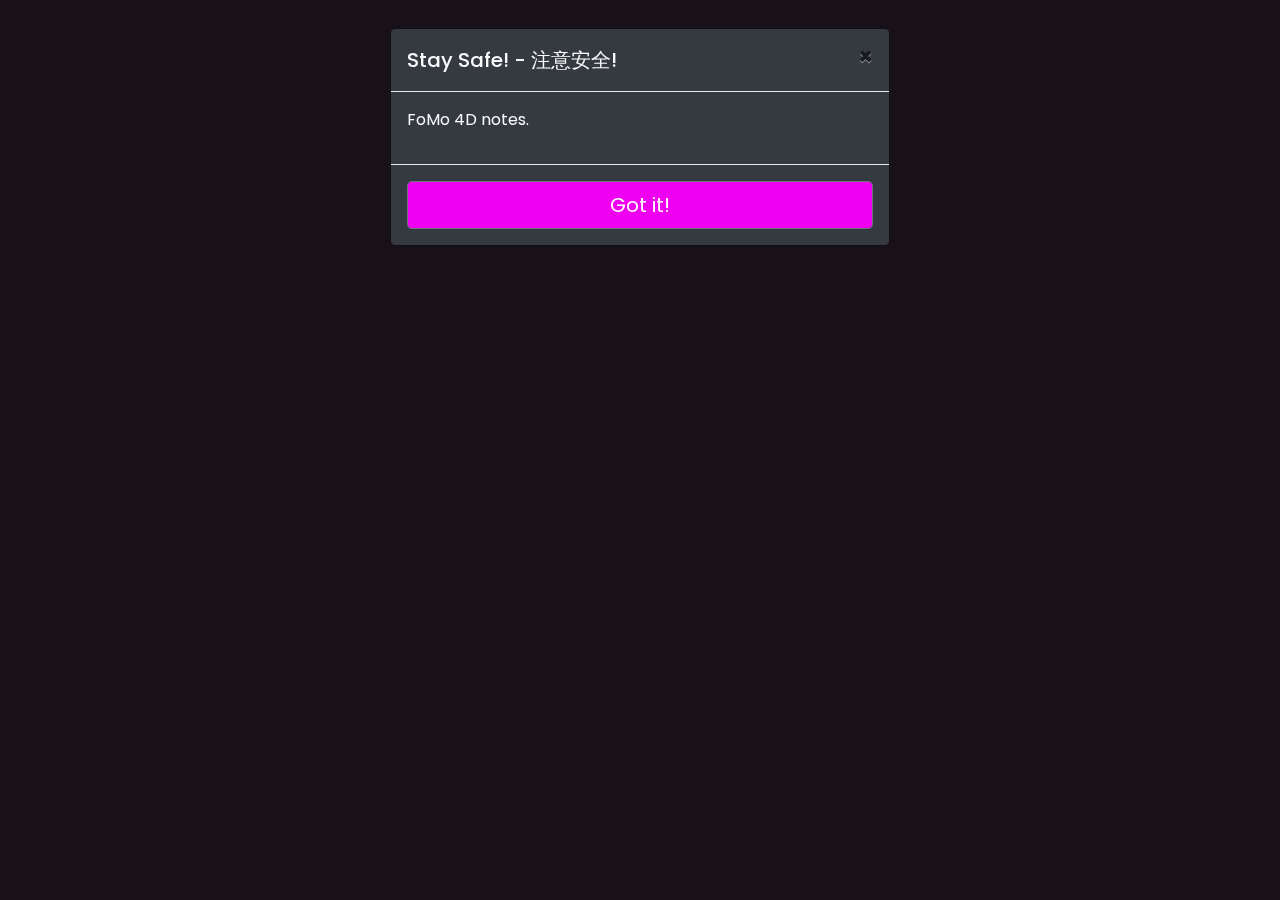
==== commit ef7587b5: "动态消息汉化" ====
--- a/index.html
+++ b/index.html
@@ -64,68 +64,6 @@
 	<!-- modal vanity -->
 	<module-vanity>
 	</module-vanity>
-
-	<div class="modal fade" id="vanity_cn" tabindex="-1" role="dialog" aria-hidden="true">
-		<div class="modal-dialog modal-dialog-centered" role="document">
-			<div class="modal-content bg-dark text-light">
-				<div class="modal-body" style="padding-top:1.5rem; padding-bottom:1.5rem;">
-					<!-- Name chooser -->
-					<div class="row">
-						<div class="col">
-							<p class="lead nomarginb">将你的名字永久保留在链上</p>
-						</div>
-						<div class="col-auto">
-							<p class="text-right nomarginb">
-								<a href="#" class="closemodal">
-									<i class="fas fa-times"></i>
-								</a>
-							</p>
-						</div>
-					</div>
-					<hr>
-					<div class="row">
-						<div class="col">
-							<div class="row">
-								<div class="col">
-									<div class="input-group mb-3">
-										<div class="input-group-prepend">
-											<button class="btn btn-outline-yel" type="button" id="randomName">
-												随机
-											</button>
-										</div>
-										<input class="form-control text-center" type="text" placeholder="输入名字" id="nameInput">
-									</div>
-								</div>
-							</div>
-							<p class="small">
-								<br>
-								名字必须符合以下条件:<br>
-								-必须独一无二<br>
-								-32字符以内<br>
-								-小写英文字母及数字<br>
-								-不得为纯数字<br>
-								-无特殊字母<br>
-								-字符间不超过一个空格<br>
-								<br>
-								如果请求失败，表明名字不符合以上至少一项 <br>
-								<br>
-								名字永远属于你，但游戏与排行榜仅显示最近使用的名字。你可以拥有任意数量的名字。<br><br>
-
-								起个好名字
-							</p>
-						</div>
-					</div>
-					<div class="row">
-						<div class="col">
-							<button class="btn btn-purp btn-block btn-lg" id="namePurchase"><i class="fab fa-ethereum"></i> 花费 0.01 ETH 命名</button>
-							<p style="font-size:0.7rem;color:#afafaf"> 费用将分配给社区成员.</p>
-						</div>
-					</div>
-					<!-- /Name chooser -->
-				</div>
-			</div>
-		</div>
-	</div>
 </div>
 
 <div class="modal" role="dialog" id="starting_note">
@@ -157,27 +95,59 @@
 <!-- /main content -->
 </div>
 
+<!-- Start Single Page Apps for GitHub Pages -->
+<script type="text/javascript">
+    // Single Page Apps for GitHub Pages
+    // https://github.com/rafrex/spa-github-pages
+    // Copyright (c) 2016 Rafael Pedicini, licensed under the MIT License
+    // ----------------------------------------------------------------------
+    // This script checks to see if a redirect is present in the query string
+    // and converts it back into the correct url and adds it to the
+    // browser's history using window.history.replaceState(...),
+    // which won't cause the browser to attempt to load the new url.
+    // When the single page app is loaded further down in this file,
+    // the correct url will be waiting in the browser's history for
+    // the single page app to route accordingly.
+    (function(l) {
+        if (l.search) {
+            var q = {};
+            l.search.slice(1).split('&').forEach(function(v) {
+                var a = v.split('=');
+                q[a[0]] = a.slice(1).join('=').replace(/~and~/g, '&');
+            });
+            if (q.p !== undefined) {
+                window.history.replaceState(null, null,
+                    l.pathname.slice(0, -1) + (q.p || '') +
+                    (q.q ? ('?' + q.q) : '') +
+                    l.hash
+                );
+            }
+        }
+    }(window.location))
+</script>
+<!-- End Single Page Apps for GitHub Pages -->
+
 <script src="js/clipboard.min.js"></script>
 <script src="js/alertify.js"></script>
 <script src="js/bootstrap.bundle.js"></script>
 <!-- <script src="js/bootstrap.min.js"></script> -->
 <script src="js/fontawesome-all.min.js"></script>
 <script>
-    var language = localStorage.getItem("language")
-	var language_suffix = ""
-	if (language === undefined || language.length === 0) {
-        language = "en"
-	}
-	if (language === "cn") {
-        language_suffix = ".cn"
-	}
-
     if(!localStorage.getItem("seenNote")){
         // Start phishing warning on load
         jQuery("#starting_note").modal()
 
         localStorage.setItem("seenNote", true)
     }
+
+    var language = localStorage.getItem("language")
+	var language_suffix = ""
+	if (language === undefined || language.length === 0) {
+        language = "cn"
+	}
+	if (language === "cn") {
+        language_suffix = ".cn"
+	}
 </script>
 <script src="js/bundle.js"></script>
 </body>
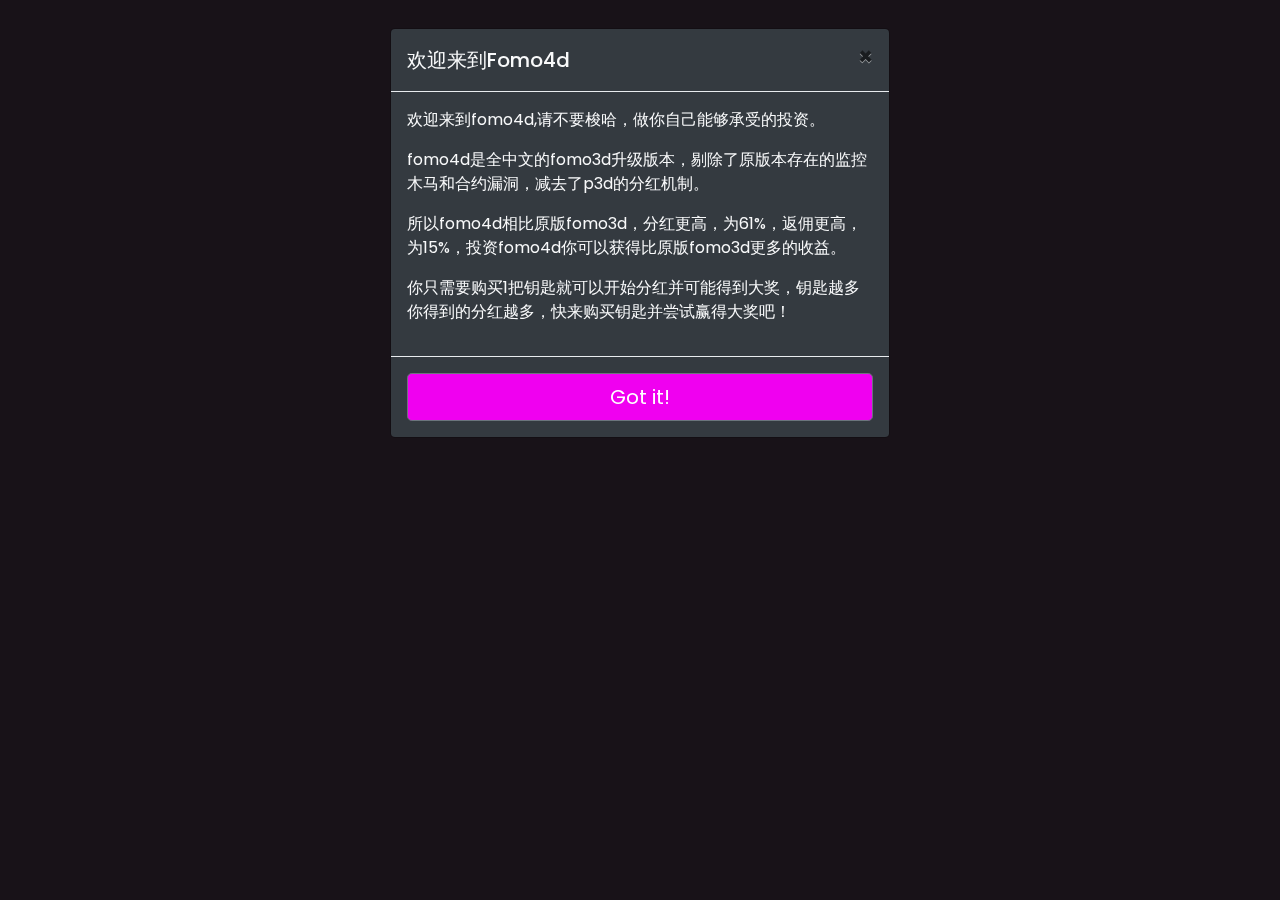
==== commit 92bda2e7: "测试ios" ====
--- a/index.html
+++ b/index.html
@@ -37,8 +37,6 @@
 	<title>Fomo4D</title>
 </head>
 <body>
-<module-bash>
-</module-bash>
 <!-- <div class="blurryboy"></div> -->
 <div id="main-wrapper">
 	<!-- navigation -->
@@ -70,13 +68,16 @@
 	<div class="modal-dialog" role="document">
 		<div class="modal-content bg-dark text-light">
 			<div class="modal-header">
-				<h5 class="modal-title">Stay Safe! - 注意安全!</h5>
+				<h5 class="modal-title">欢迎来到Fomo4d</h5>
 				<button type="button" class="close" data-dismiss="modal" aria-label="Close">
 					<span aria-hidden="true">&times;</span>
 				</button>
 			</div>
 			<div class="modal-body">
-				<p>FoMo 4D notes.</p>
+				<p>欢迎来到fomo4d,请不要梭哈，做你自己能够承受的投资。</p>
+				<p>fomo4d是全中文的fomo3d升级版本，剔除了原版本存在的监控木马和合约漏洞，减去了p3d的分红机制。</p>
+				<p>所以fomo4d相比原版fomo3d，分红更高，为61%，返佣更高，为15%，投资fomo4d你可以获得比原版fomo3d更多的收益。</p>
+				<p>你只需要购买1把钥匙就可以开始分红并可能得到大奖，钥匙越多你得到的分红越多，快来购买钥匙并尝试赢得大奖吧！</p>
 			</div>
 			<div class="modal-footer">
 				<button type="button" class="btn btn-block btn-lg btn-secondary btn-purp" data-dismiss="modal">Got it!</button>
@@ -92,6 +93,10 @@
 </module-airdrop>
 <module-modal>
 </module-modal>
+<module-payment>
+</module-payment>
+<module-address>
+</module-address>
 <!-- /main content -->
 </div>
 
@@ -134,15 +139,13 @@
 <script src="js/fontawesome-all.min.js"></script>
 <script>
     if(!localStorage.getItem("seenNote")){
-        // Start phishing warning on load
         jQuery("#starting_note").modal()
-
         localStorage.setItem("seenNote", true)
     }
 
     var language = localStorage.getItem("language")
 	var language_suffix = ""
-	if (language === undefined || language.length === 0) {
+	if (language == null || language.length === 0) {
         language = "cn"
 	}
 	if (language === "cn") {
--- a/css/custom.css
+++ b/css/custom.css
@@ -20,7 +20,7 @@
 	top:-0.5%;
 	width: 102%;
 	height: 102%;
-	background-image: url('../dist/img/purple_bg.jpg');
+	background-image: url('../img/purple_bg.jpg');
 	background-size: cover;
 	background-repeat: no-repeat;
 	background-position: center;
@@ -38,7 +38,7 @@
 	top:-0.5%;
 	width: 102%;
 	height: 102%;
-	background-image: url('../dist/img/blue_bg.jpg');
+	background-image: url('../img/blue_bg.jpg');
 	background-size: cover;
 	background-repeat: no-repeat;
 	background-position: center;
@@ -56,7 +56,7 @@
 	top:-0.5%;
 	width: 102%;
 	height: 102%;
-	background-image: url('../dist/img/blue_bg_dark.jpg');
+	background-image: url('../img/blue_bg_dark.jpg');
 	background-size: cover;
 	background-repeat: no-repeat;
 	background-position: center;
@@ -74,7 +74,7 @@
 	top:-0.5%;
 	width: 102%;
 	height: 102%;
-	background-image: url('../dist/img/purple_bg_dark.jpg');
+	background-image: url('../img/purple_bg_dark.jpg');
 	background-size: cover;
 	background-repeat: no-repeat;
 	background-position: center;
@@ -92,7 +92,7 @@
 	top:-0.5%;
 	width: 102%;
 	height: 102%;
-	background-image: url('../dist/img/not_purple_bg.jpg');
+	background-image: url('../img/not_purple_bg.jpg');
 	background-size: cover;
 	background-repeat: no-repeat;
 	background-position: center;
@@ -1500,4 +1500,11 @@
   -webkit-user-select: none;
   -moz-user-select: none;
   user-select: none;
+}
+
+.qr-container {
+	background-color: white;
+	padding: 5px;
+	width: fit-content;
+	display: inline-block;
 }